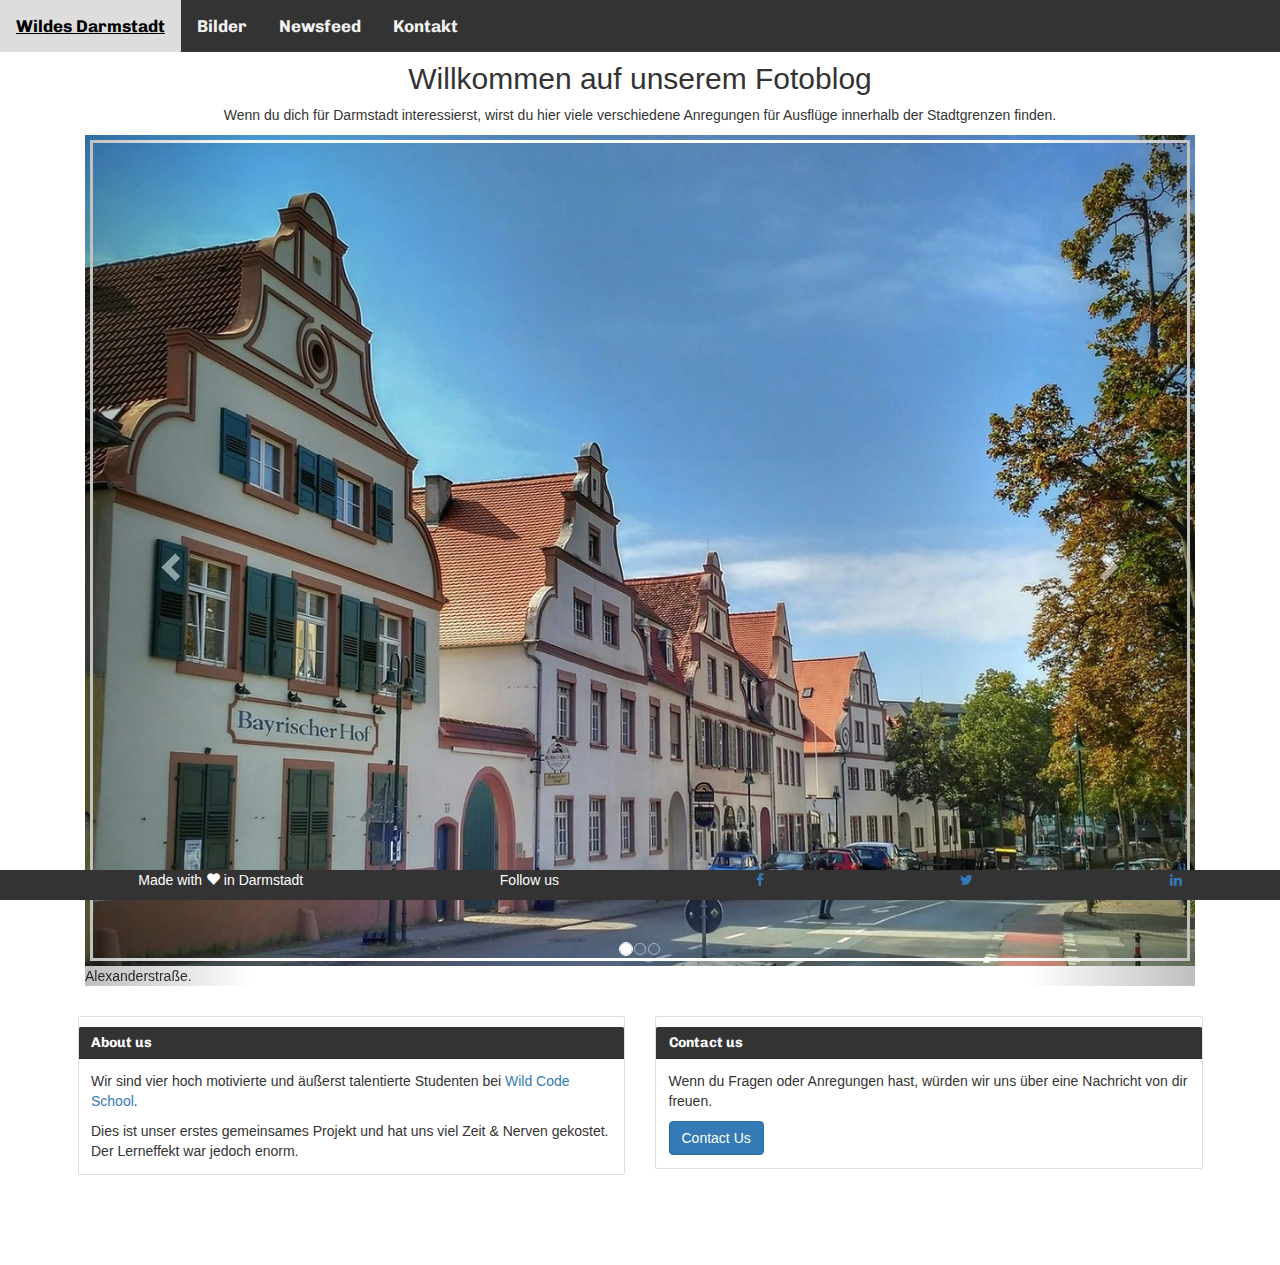
==== index.html @ a0468e89 "Footer geändert" ====
<!DOCTYPE html>
<html>
	<head>
		<meta charset="utf-8">
		<meta name="viewport" content="width=device-width, initial-scale=1">
		<link rel="stylesheet" href="https://cdnjs.cloudflare.com/ajax/libs/font-awesome/4.7.0/css/font-awesome.min.css">
		 <link rel="stylesheet" href="https://stackpath.bootstrapcdn.com/bootstrap/4.3.1/css/bootstrap.min.css" integrity="sha384-ggOyR0iXCbMQv3Xipma34MD+dH/1fQ784/j6cY/iJTQUOhcWr7x9JvoRxT2MZw1T" crossorigin="anonymous">
	    <link rel="stylesheet" type="text/css" href="style.css">
		<link rel="stylesheet" type="text/css" href="https://fonts.googleapis.com/css?family=Amatic+SC" />
		<link rel="stylesheet" type="text/css" href="https://fonts.googleapis.com/css?family=Nunito&display=swap">
		<link rel="stylesheet" type="text/css" href="https://fonts.googleapis.com/css?family=Chivo&display=swap">
		<link rel="stylesheet" type="text/css" href="https://fonts.googleapis.com/css?family=Notable&display=swap">
		<link rel="stylesheet" href="https://maxcdn.bootstrapcdn.com/bootstrap/3.4.0/css/bootstrap.min.css">
 		 <script src="https://ajax.googleapis.com/ajax/libs/jquery/3.4.1/jquery.min.js"></script>
 		 <script src="https://maxcdn.bootstrapcdn.com/bootstrap/3.4.0/js/bootstrap.min.js"></script>
		 <link rel="stylesheet" href="borderbox.css">


		<style>
			body {
				margin: 0;
				font-family: Arial, Helvetica, sans-serif;
			}

		</style>
	</head>
	<body>

		<div class="topnav" id="myTopnav">
			  <a href="index.html" class="active">Wildes Darmstadt</a>
			  <a href="pictures.html">Bilder</a>
			  <a href="news.html">Newsfeed</a>
			  <a href="contact.html">Kontakt</a>
			  <a href="javascript:void(0);" class="icon" onclick="myFunction()">
			    <i class="fa fa-bars"></i>
			  </a>
		</div>

		<div style="padding-top: 3em">
			<div class="ws-text" align="center">
				<h2>Willkommen auf unserem Fotoblog</h2>
				Wenn du dich für Darmstadt interessierst, wirst du hier viele verschiedene Anregungen für Ausflüge innerhalb der Stadtgrenzen finden.<p>
			</div>
			<div class="container">
  		  		<div id="myCarousel" class="carousel slide" data-ride="carousel">
		    		<!-- Indicators -->
			    	<ol class="carousel-indicators">
			      		<li data-target="#myCarousel" data-slide-to="0" class="active"></li>
			      		<li data-target="#myCarousel" data-slide-to="1"></li>
			      		<li data-target="#myCarousel" data-slide-to="2"></li>
			    	</ol>

			    	<!-- Wrapper for slides -->
			    	<div class="carousel-inner">
			      		<div class="item active">
			        		<figure>
			        		<img src="pictures/alexanderstrasse.jpg" alt="" style="width:100%;">
							<div class="borderbox"></div>
			        		<figcaption>Alexanderstraße.</figcaption>
			      		</div>

			      		<div class="item">
			        		<img src="pictures/luisenplatz2.jpg" alt="" style="width:100%;">
							<div class="borderbox"></div>
			        		<figcaption>Luisenplatz.</figcaption>
			      		</div>

			      		<div class="item">
			        		<img src="pictures/st-johan-kirche.jpg" alt="" style="width:100%;">
							<div class="borderbox"></div>
			        		<figcaption>St.Johan-Kirche.</figcaption>
			      		</div>
			    	</div>

			    	<!-- Left and right controls -->
			    	<a class="left carousel-control" href="#myCarousel" data-slide="prev">
			      		<span class="glyphicon glyphicon-chevron-left"></span>
			      		<span class="sr-only">Previous</span>
			    	</a>
			    	<a class="right carousel-control" href="#myCarousel" data-slide="next">
			      		<span class="glyphicon glyphicon-chevron-right"></span>
			      		<span class="sr-only">Next</span>
			    	</a>
			  	</div>
			</div>
		</div>

		<div class="section" style="padding-left: 15px; margin-top: 30px">
			<div class="container" style="padding-left: 0px">
				<div class="row" style="margin-bottom: 60px">
					<div class="col-12 col-md-6">
						<div class="card" style= "margin-bottom:30px">
							<h5 class="card-header">About us</h5>
							<div class="card-body">
								<p class="card-text">Wir sind vier hoch motivierte und äußerst talentierte Studenten bei <a href="https://wildcodeschool.com/">Wild Code School</a>.</p>
								<p class="card-text">Dies ist unser erstes gemeinsames Projekt und hat uns viel Zeit & Nerven gekostet. Der Lerneffekt war jedoch enorm.</p>
							</div>
						</div>
					</div>
					<div class="col-12 col-md-6"  >
						<div class="card">
							<h5 class="card-header">Contact us</h5>
							<div class="card-body">
								<p>Wenn du Fragen oder Anregungen hast, würden wir uns über eine Nachricht von dir freuen.</p>
								<a href="contact.html" class="btn btn-primary">Contact Us</a>
							</div>
						</div>
					</div>
                </div>
            </div>
        </div>


		<script>
			function myFunction() {
			  var x = document.getElementById("myTopnav");
			  if (x.className === "topnav") {
			    x.className += " responsive";
			  } else {
			    x.className = "topnav";
			  }
			}
		</script>

		<footer>
<!--			<div class="container-fluid signature-container">
				<div class="container">
					<div class="row signature">
						<div class="col-sm-12 col-xs-12">
							<p class="pull-left">Made with <span class="glyphicon glyphicon-heart"></span> in Darmstadt</p>
						</div>
						<div class="col-sm-6 col-xs-6">
							<div class="twitter-buttons pull-left">
								<a href="https://twitter.com/wildcodeschool?lang=de" class="icoTwitter" title="Twitter"><i class="fa fa-twitter"></i></a>
							</div>
						</div>
						<div class="col-sm-6 col-xs-6">
							<div class="facebook-buttons pull-left">
								<a href="https://de.facebook.com/wildcodeschool/" class="icoFacebook" title="Facebook"><i class="fa fa-facebook"></i></a>
							</div>
						</div>
						<div class="col-sm-6 col-xs-6">
							<div class="linkedin-buttons pull-left">
								<a href="https://www.linkedin.com/school/wild-code-school/" class="icoLinkedin" title="Linkedin"><i class="fa fa-linkedin"></i></a>
							</div>
						</div>
					</div>
				</div>
			</div>			
		-->			<div class="footernav" id="myFooternav">
				<ul class="social-network social-circle" width="100%" height="auto" style="list-style-type:none;">  
					<li>Made with <span class="glyphicon glyphicon-heart"></span> in Darmstadt</li>
				  <li>Follow us</li>   
				  <li><a href="https://de.facebook.com/wildcodeschool/" class="icoFacebook" title="Facebook"><i class="fa fa-facebook"></i></a></li>
				  <li><a href="https://twitter.com/wildcodeschool?lang=de" class="icoTwitter" title="Twitter"><i class="fa fa-twitter"></i></a></li>
				  <li><a href="https://www.linkedin.com/school/wild-code-school/" class="icoLinkedin" title="Linkedin"><i class="fa fa-linkedin"></i></a></li>
			  </ul>
		  </div>
	  </footer>

	</body>

</html>
---- style.css ----
/*Font styles added*/
h h1 h2 h3 h4 h5 h6 {
	font-family: "Notable", sans-serif;
}

body {
	font-family: "Nunito", sans-serif;
}

.topnav {
  position: fixed;
  top: 0;
	overflow: hidden;
	background-color: #333;
  width: 100%;
  z-index: 10000;  /* z-index gibt an, in welcher Reihenfolge Elemente auf dem Ausgabemedium dargestellt werden. */
}               /* Elemente mit einem größeren z-index liegen dabei näher am Betrachter. */
                /* Andernfalls wäre beim Scrollen das Bild über die Top Navigation geschoben worden */

.footernav {
  position: fixed;
  overflow: visible;
  color: white;
  background-color: #333;
  bottom: 0;
  width: 100%;
}

.card-header {
  background-color: #333;
  color: white;
  font-family: "Chivo", sans-serif;
  font-weight: bold;
}

.topnav a {
	float: left;
	display: block;
	color: #f2f2f2;
	text-align: center;
	padding: 14px 16px;
	text-decoration: none;
	font-size: 17px;
	font-family: "Chivo", sans-serif;
	font-weight: bold;
}

.topnav a:hover {
	background-color: #ddd;
	color: black;
}

.topnav .icon {
	display: none;
}

.topnav a{
	font-family: "Chivo", sans-serif;
	font-weight: bold;
}

@media screen and (max-width: 600px) {
	.topnav a:not(:first-child) {display: none;} 
	.topnav a.icon {
		float: right;
		display: block;
	}
}

@media screen and (max-width: 600px) {
	.topnav.responsive {position: relative;}
	.topnav.responsive .icon {
		position: absolute;
		right: 0;
		top: 0;
	}
}

.topnav.responsive a {
	float: none;
	display: block;
	text-align: left;
}

ul {
  display: flex;
  justify-content: space-around;
}

li {
  float: left;
}
---- borderbox.css ----
.carousel-inner .borderbox{
	border: 3px solid #fff;
	position: absolute;
	left: 5px;
	right: 5px;
	top: 5px;
	bottom: 25px;
}
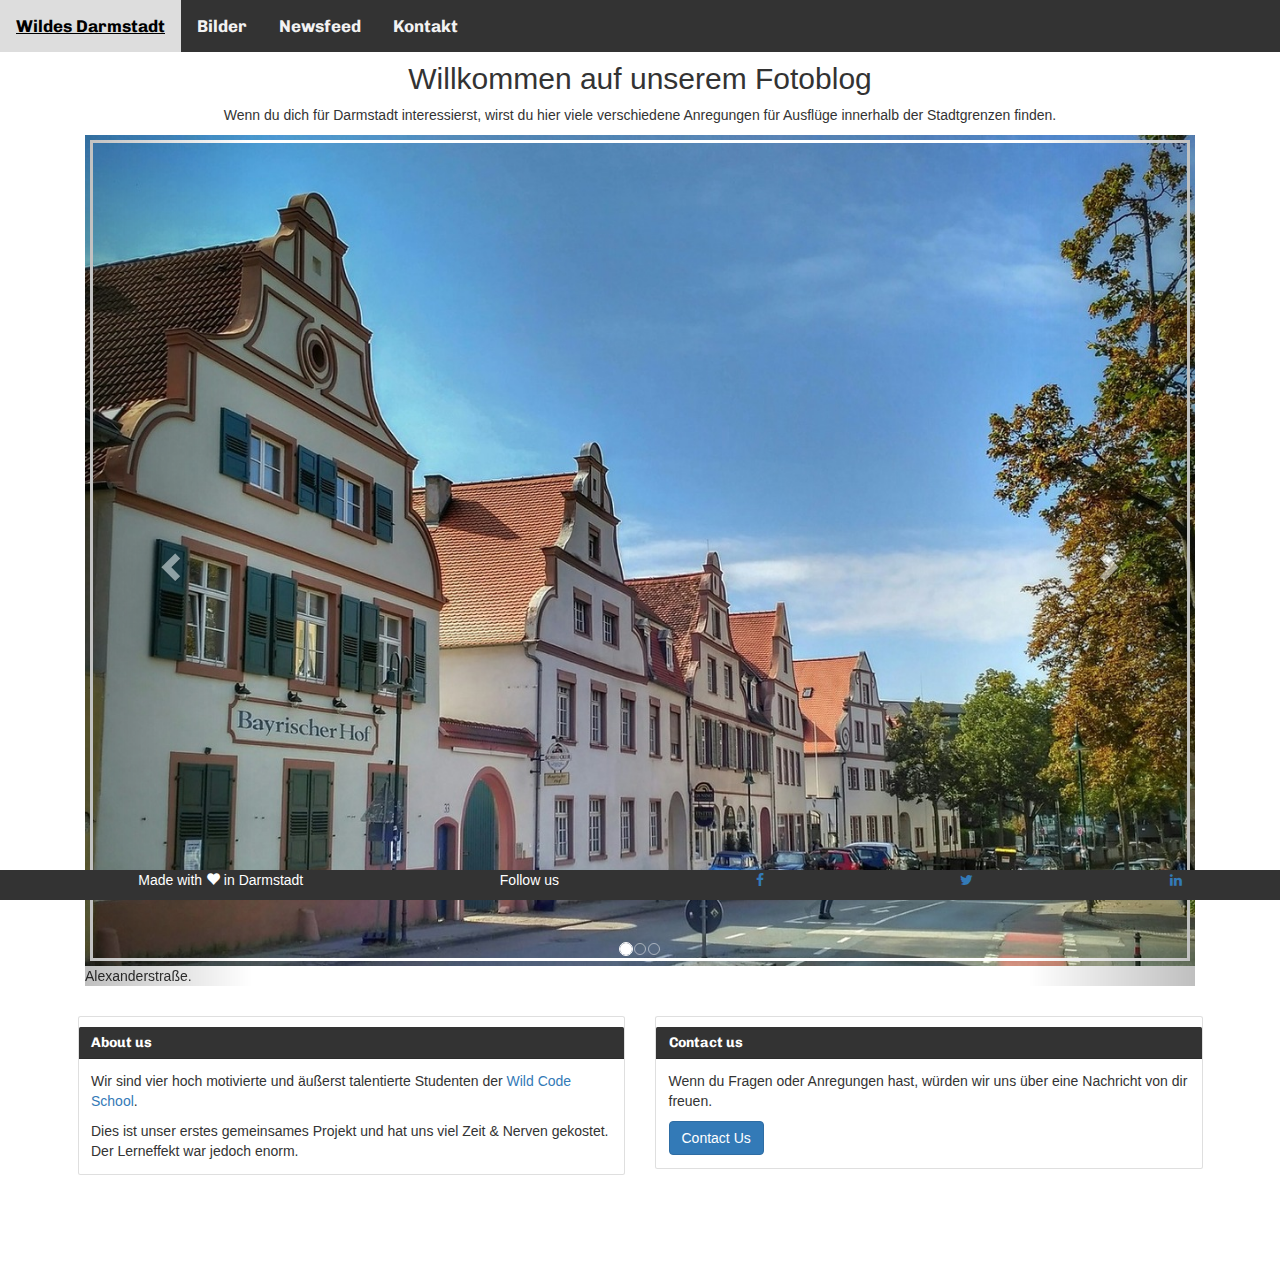
==== commit 6568d3fe: "Rechtschreibkorrektur" ====
--- a/index.html
+++ b/index.html
@@ -12,8 +12,8 @@
 		<link rel="stylesheet" type="text/css" href="https://fonts.googleapis.com/css?family=Notable&display=swap">
 		<link rel="stylesheet" href="https://maxcdn.bootstrapcdn.com/bootstrap/3.4.0/css/bootstrap.min.css">
  		 <script src="https://ajax.googleapis.com/ajax/libs/jquery/3.4.1/jquery.min.js"></script>
+		 <link rel="stylesheet" href="borderbox.css">
  		 <script src="https://maxcdn.bootstrapcdn.com/bootstrap/3.4.0/js/bootstrap.min.js"></script>
-		 <link rel="stylesheet" href="borderbox.css">
 
 
 		<style>
@@ -92,7 +92,7 @@
 						<div class="card" style= "margin-bottom:30px">
 							<h5 class="card-header">About us</h5>
 							<div class="card-body">
-								<p class="card-text">Wir sind vier hoch motivierte und äußerst talentierte Studenten bei <a href="https://wildcodeschool.com/">Wild Code School</a>.</p>
+								<p class="card-text">Wir sind vier hoch motivierte und äußerst talentierte Studenten der <a href="https://wildcodeschool.com/">Wild Code School</a>.</p>
 								<p class="card-text">Dies ist unser erstes gemeinsames Projekt und hat uns viel Zeit & Nerven gekostet. Der Lerneffekt war jedoch enorm.</p>
 							</div>
 						</div>
@@ -123,31 +123,7 @@
 		</script>
 
 		<footer>
-<!--			<div class="container-fluid signature-container">
-				<div class="container">
-					<div class="row signature">
-						<div class="col-sm-12 col-xs-12">
-							<p class="pull-left">Made with <span class="glyphicon glyphicon-heart"></span> in Darmstadt</p>
-						</div>
-						<div class="col-sm-6 col-xs-6">
-							<div class="twitter-buttons pull-left">
-								<a href="https://twitter.com/wildcodeschool?lang=de" class="icoTwitter" title="Twitter"><i class="fa fa-twitter"></i></a>
-							</div>
-						</div>
-						<div class="col-sm-6 col-xs-6">
-							<div class="facebook-buttons pull-left">
-								<a href="https://de.facebook.com/wildcodeschool/" class="icoFacebook" title="Facebook"><i class="fa fa-facebook"></i></a>
-							</div>
-						</div>
-						<div class="col-sm-6 col-xs-6">
-							<div class="linkedin-buttons pull-left">
-								<a href="https://www.linkedin.com/school/wild-code-school/" class="icoLinkedin" title="Linkedin"><i class="fa fa-linkedin"></i></a>
-							</div>
-						</div>
-					</div>
-				</div>
-			</div>			
-		-->			<div class="footernav" id="myFooternav">
+			<div class="footernav" id="myFooternav">
 				<ul class="social-network social-circle" width="100%" height="auto" style="list-style-type:none;">  
 					<li>Made with <span class="glyphicon glyphicon-heart"></span> in Darmstadt</li>
 				  <li>Follow us</li>   
--- a/style.css
+++ b/style.css
@@ -1,10 +1,11 @@
 /*Font styles added*/
-h h1 h2 h3 h4 h5 h6 {
-	font-family: "Notable", sans-serif;
-}
 
 body {
 	font-family: "Nunito", sans-serif;
+}
+
+h1 h2 h3 h4 h5 h6 {
+	font-family: "Notable", sans-serif;
 }
 
 .topnav {
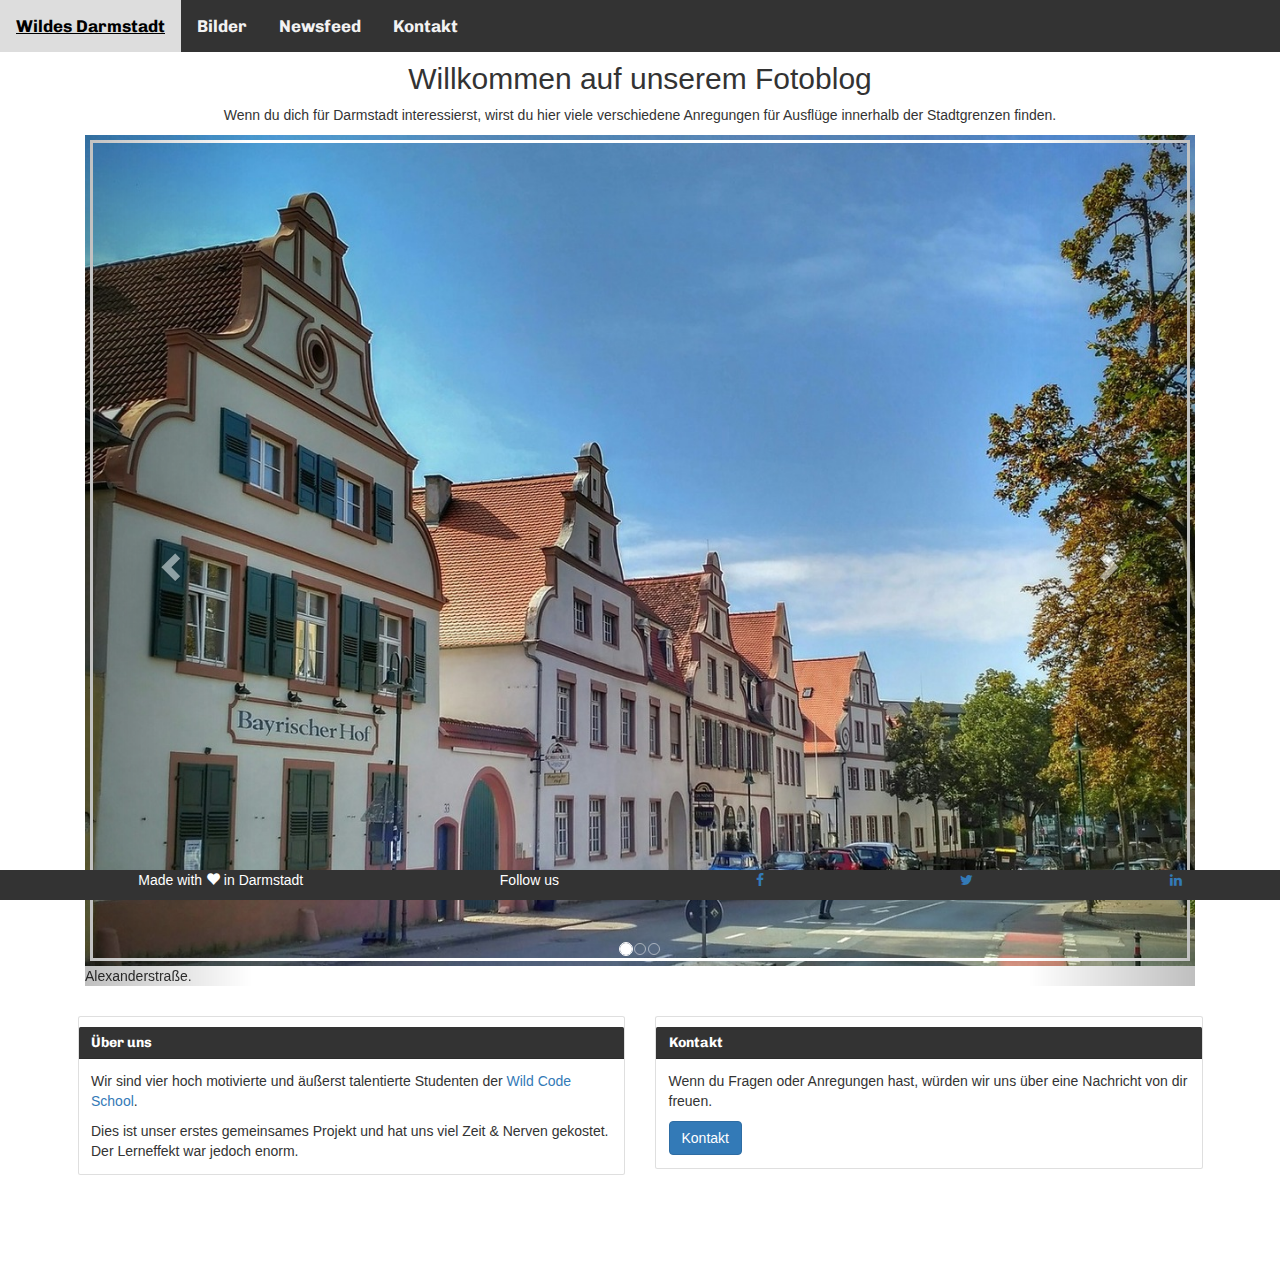
==== commit bf9d140a: "drei Elemente auf deutsch geändert" ====
--- a/index.html
+++ b/index.html
@@ -90,7 +90,7 @@
 				<div class="row" style="margin-bottom: 60px">
 					<div class="col-12 col-md-6">
 						<div class="card" style= "margin-bottom:30px">
-							<h5 class="card-header">About us</h5>
+							<h5 class="card-header">Über uns</h5>
 							<div class="card-body">
 								<p class="card-text">Wir sind vier hoch motivierte und äußerst talentierte Studenten der <a href="https://wildcodeschool.com/">Wild Code School</a>.</p>
 								<p class="card-text">Dies ist unser erstes gemeinsames Projekt und hat uns viel Zeit & Nerven gekostet. Der Lerneffekt war jedoch enorm.</p>
@@ -99,10 +99,10 @@
 					</div>
 					<div class="col-12 col-md-6"  >
 						<div class="card">
-							<h5 class="card-header">Contact us</h5>
+							<h5 class="card-header">Kontakt</h5>
 							<div class="card-body">
 								<p>Wenn du Fragen oder Anregungen hast, würden wir uns über eine Nachricht von dir freuen.</p>
-								<a href="contact.html" class="btn btn-primary">Contact Us</a>
+								<a href="contact.html" class="btn btn-primary">Kontakt</a>
 							</div>
 						</div>
 					</div>
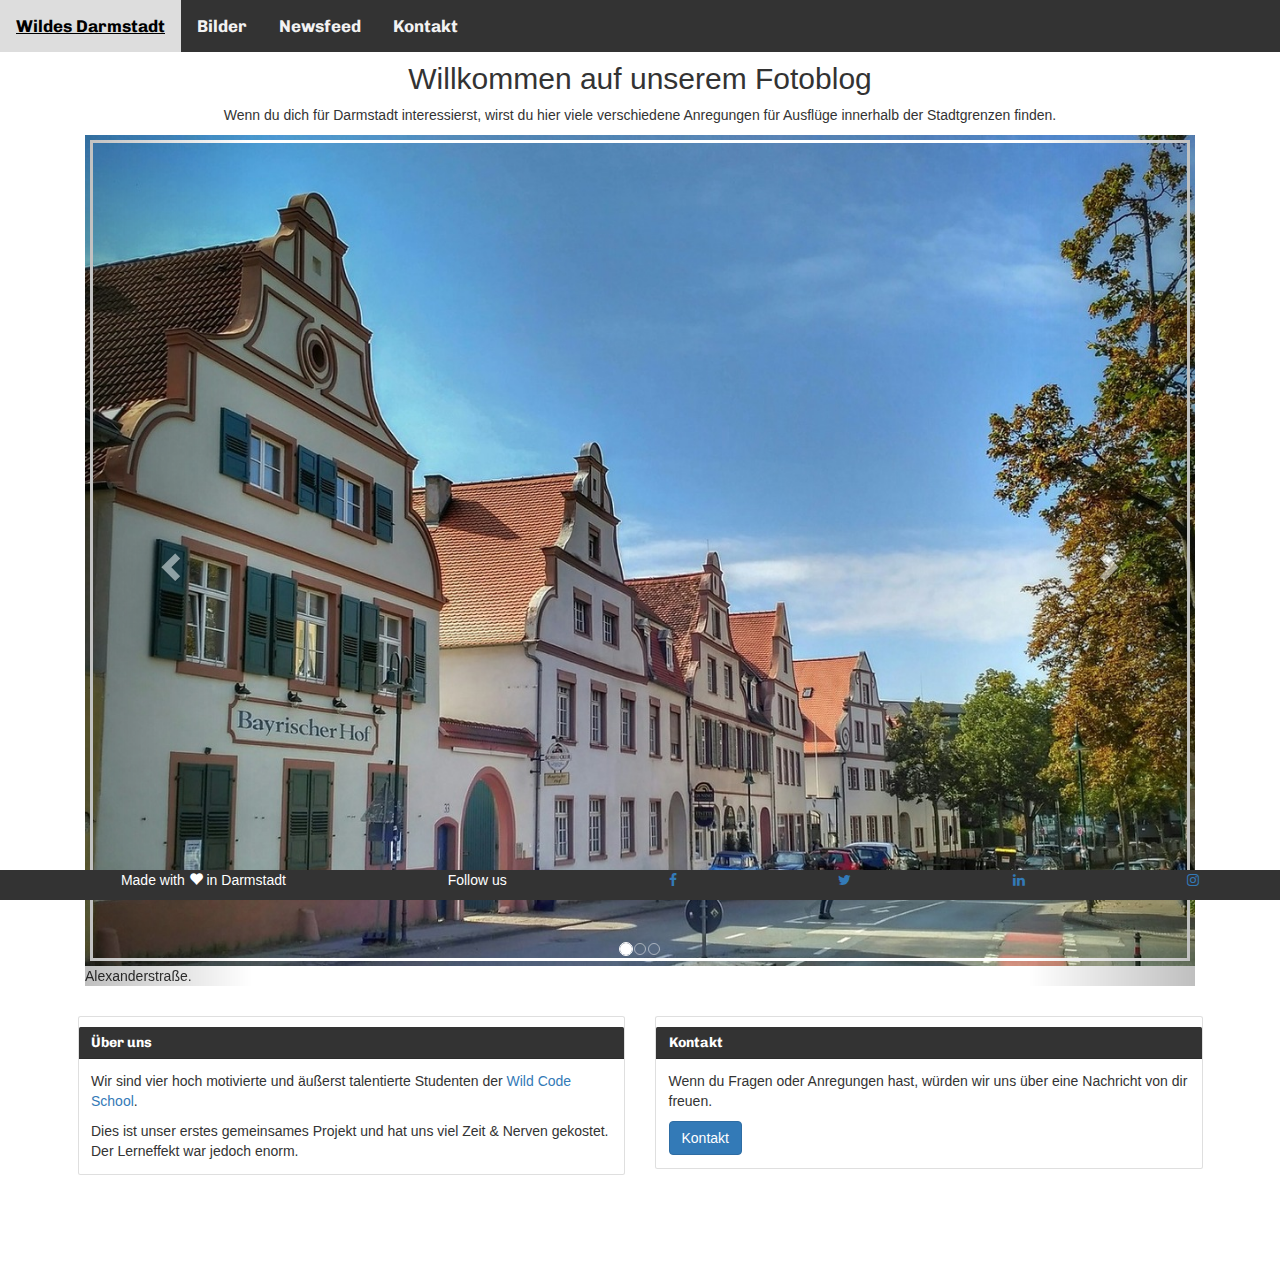
==== commit fcf09388: "Footer angepasst" ====
--- a/index.html
+++ b/index.html
@@ -127,10 +127,11 @@
 				<ul class="social-network social-circle" width="100%" height="auto" style="list-style-type:none;">  
 					<li>Made with <span class="glyphicon glyphicon-heart"></span> in Darmstadt</li>
 				  <li>Follow us</li>   
-				  <li><a href="https://de.facebook.com/wildcodeschool/" class="icoFacebook" title="Facebook"><i class="fa fa-facebook"></i></a></li>
-				  <li><a href="https://twitter.com/wildcodeschool?lang=de" class="icoTwitter" title="Twitter"><i class="fa fa-twitter"></i></a></li>
-				  <li><a href="https://www.linkedin.com/school/wild-code-school/" class="icoLinkedin" title="Linkedin"><i class="fa fa-linkedin"></i></a></li>
-			  </ul>
+				  <li><a href="https://de.facebook.com/wildcodeschool/" <i class="fa fa-facebook"></i></a></li>
+				  <li><a href="https://twitter.com/wildcodeschool?lang=de" <i class="fa fa-twitter"></i></a></li>
+				  <li><a href="https://www.linkedin.com/school/wild-code-school/" <i class="fa fa-linkedin"></i></a></li>
+				  <li><a href="https://www.instagram.com/wildcodeschoolofficial/" <i class="fa fa-instagram"></i></a></li>
+			</ul>
 		  </div>
 	  </footer>
 
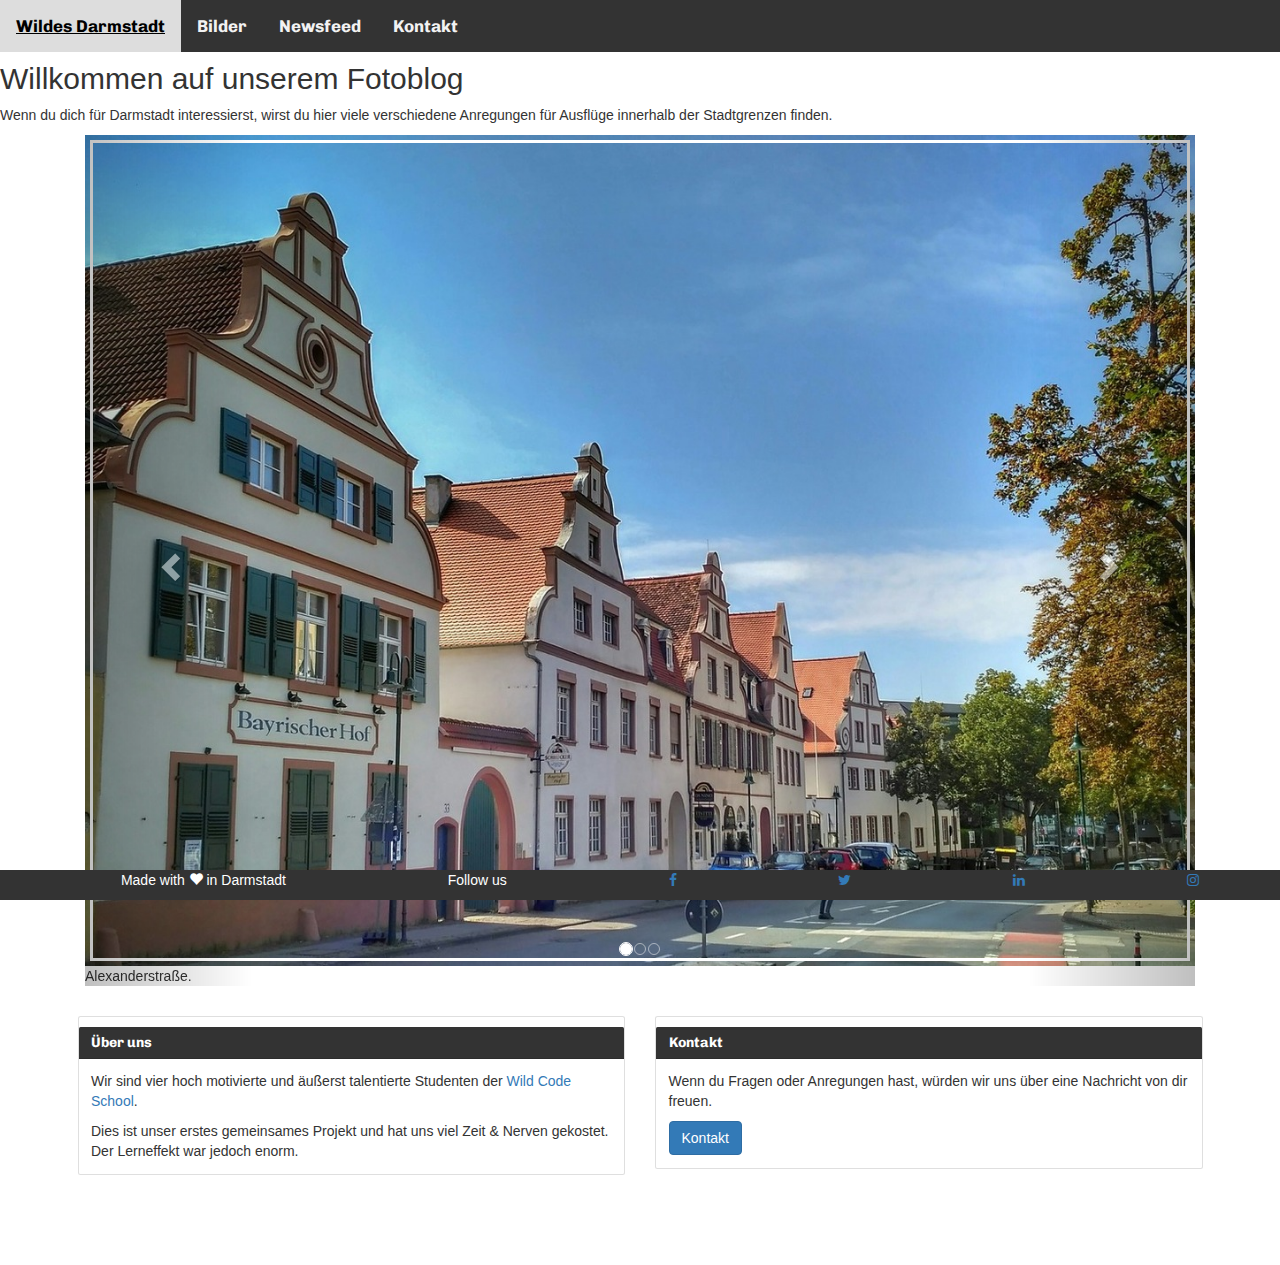
==== commit e26bc3ab: "Fehlerkorrekturen" ====
--- a/index.html
+++ b/index.html
@@ -1,6 +1,7 @@
 <!DOCTYPE html>
-<html>
+<html lang=de>
 	<head>
+		<title>Darmstadt Blog</title>
 		<meta charset="utf-8">
 		<meta name="viewport" content="width=device-width, initial-scale=1">
 		<link rel="stylesheet" href="https://cdnjs.cloudflare.com/ajax/libs/font-awesome/4.7.0/css/font-awesome.min.css">
@@ -37,7 +38,7 @@
 		</div>
 
 		<div style="padding-top: 3em">
-			<div class="ws-text" align="center">
+			<div class="ws-text">
 				<h2>Willkommen auf unserem Fotoblog</h2>
 				Wenn du dich für Darmstadt interessierst, wirst du hier viele verschiedene Anregungen für Ausflüge innerhalb der Stadtgrenzen finden.<p>
 			</div>
@@ -53,7 +54,6 @@
 			    	<!-- Wrapper for slides -->
 			    	<div class="carousel-inner">
 			      		<div class="item active">
-			        		<figure>
 			        		<img src="pictures/alexanderstrasse.jpg" alt="" style="width:100%;">
 							<div class="borderbox"></div>
 			        		<figcaption>Alexanderstraße.</figcaption>
@@ -124,13 +124,13 @@
 
 		<footer>
 			<div class="footernav" id="myFooternav">
-				<ul class="social-network social-circle" width="100%" height="auto" style="list-style-type:none;">  
+				<ul class="social-network social-circle" style="list-style-type:none;">  
 					<li>Made with <span class="glyphicon glyphicon-heart"></span> in Darmstadt</li>
 				  <li>Follow us</li>   
-				  <li><a href="https://de.facebook.com/wildcodeschool/" <i class="fa fa-facebook"></i></a></li>
-				  <li><a href="https://twitter.com/wildcodeschool?lang=de" <i class="fa fa-twitter"></i></a></li>
-				  <li><a href="https://www.linkedin.com/school/wild-code-school/" <i class="fa fa-linkedin"></i></a></li>
-				  <li><a href="https://www.instagram.com/wildcodeschoolofficial/" <i class="fa fa-instagram"></i></a></li>
+				  <li><a href="https://de.facebook.com/wildcodeschool/"><i class="fa fa-facebook"></i></a></li>
+				  <li><a href="https://twitter.com/wildcodeschool?lang=de"><i class="fa fa-twitter"></i></a></li>
+				  <li><a href="https://www.linkedin.com/school/wild-code-school/"><i class="fa fa-linkedin"></i></a></li>
+				  <li><a href="https://www.instagram.com/wildcodeschoolofficial/"><i class="fa fa-instagram"></i></a></li>
 			</ul>
 		  </div>
 	  </footer>
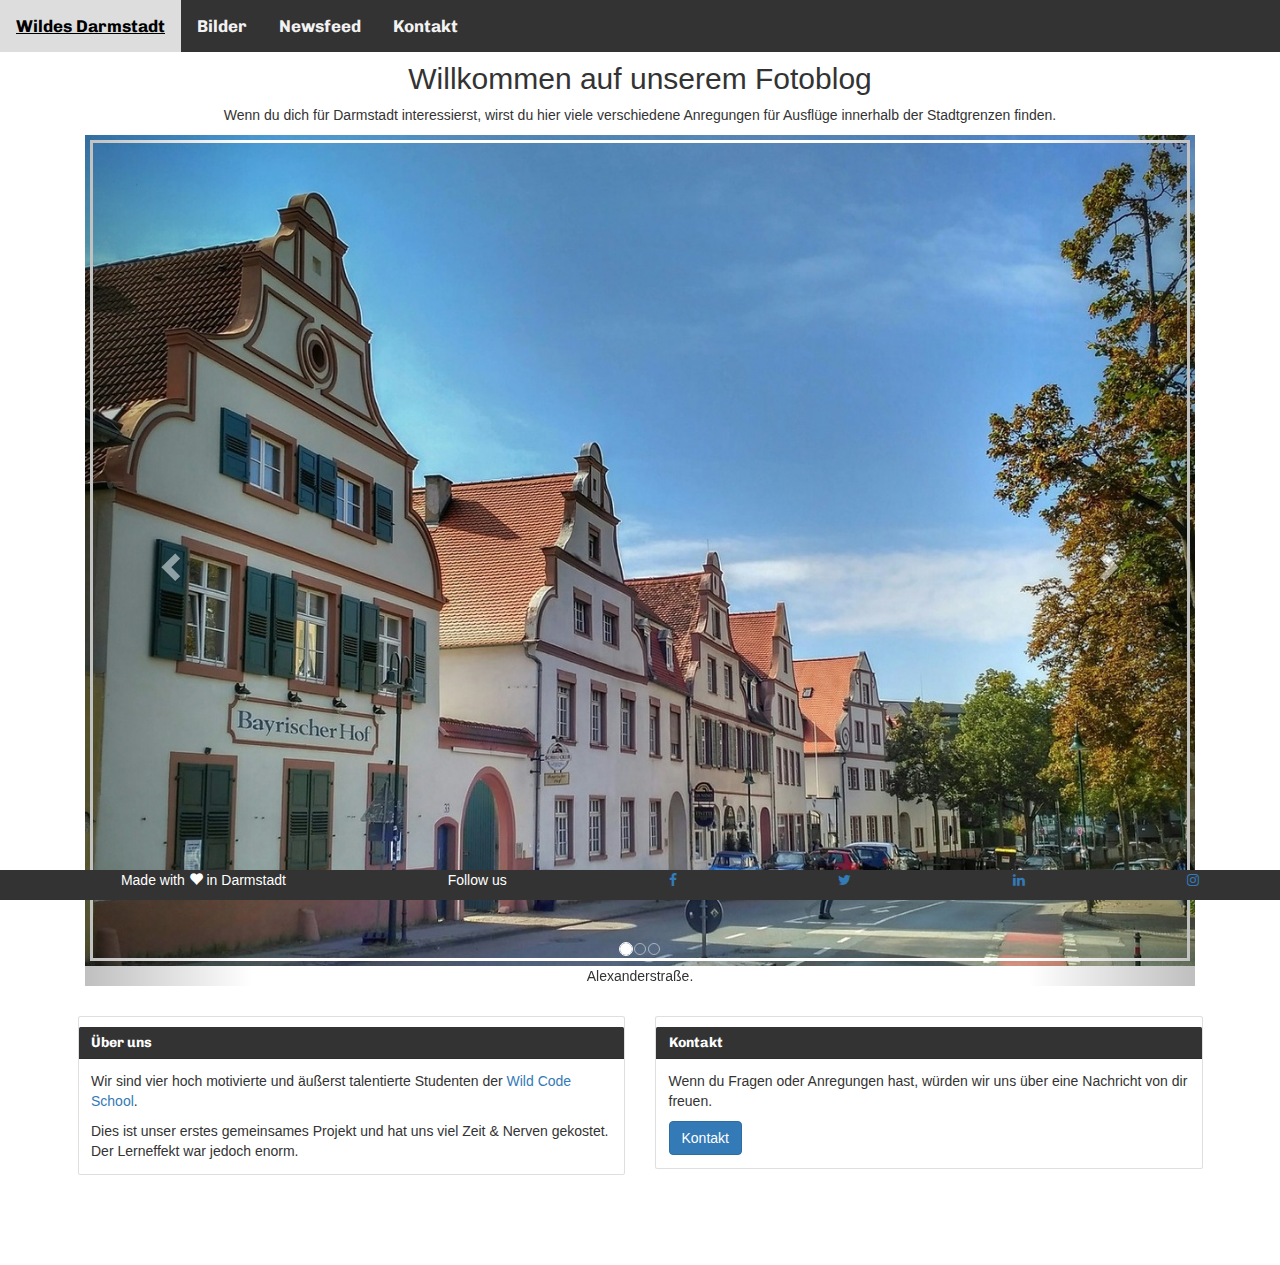
==== commit 2febfd1d: "Überschriften neu zentriert (index+contact)" ====
--- a/index.html
+++ b/index.html
@@ -37,7 +37,7 @@
 			  </a>
 		</div>
 
-		<div style="padding-top: 3em">
+		<div style="padding-top: 3em" align=center>
 			<div class="ws-text">
 				<h2>Willkommen auf unserem Fotoblog</h2>
 				Wenn du dich für Darmstadt interessierst, wirst du hier viele verschiedene Anregungen für Ausflüge innerhalb der Stadtgrenzen finden.<p>
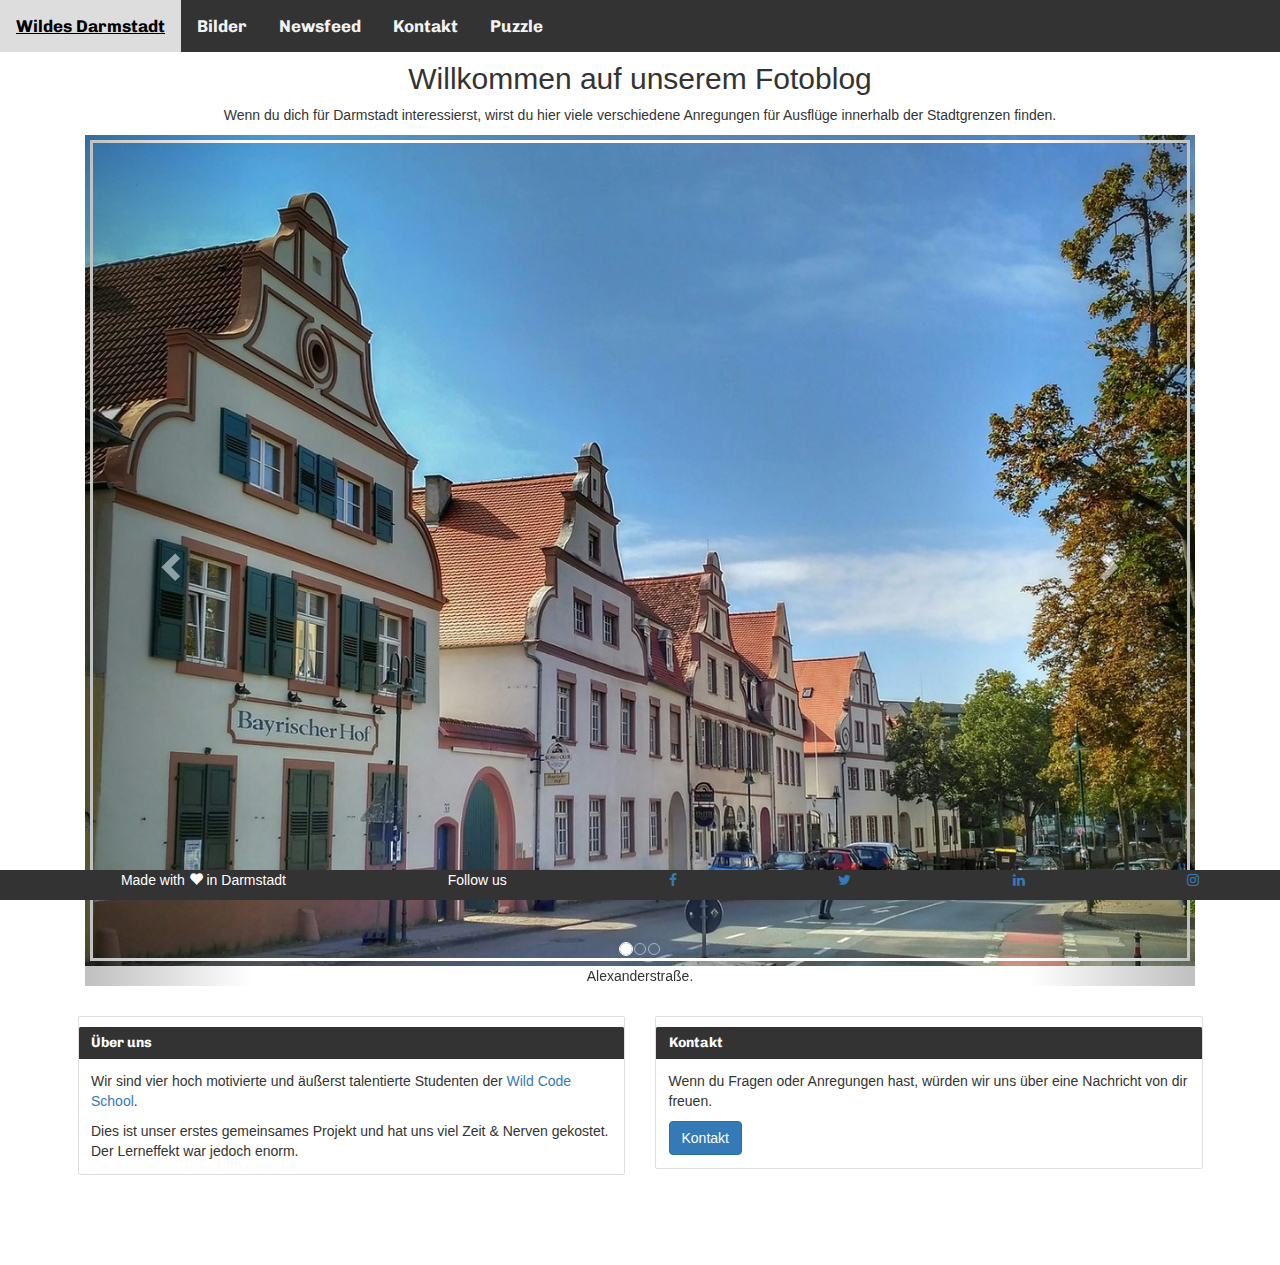
==== commit fda415fe: "Puzzlespiel eingebaut" ====
--- a/index.html
+++ b/index.html
@@ -32,6 +32,7 @@
 			  <a href="pictures.html">Bilder</a>
 			  <a href="news.html">Newsfeed</a>
 			  <a href="contact.html">Kontakt</a>
+			  <a href="puzzle.html" class="active">Puzzle</a>
 			  <a href="javascript:void(0);" class="icon" onclick="myFunction()">
 			    <i class="fa fa-bars"></i>
 			  </a>
